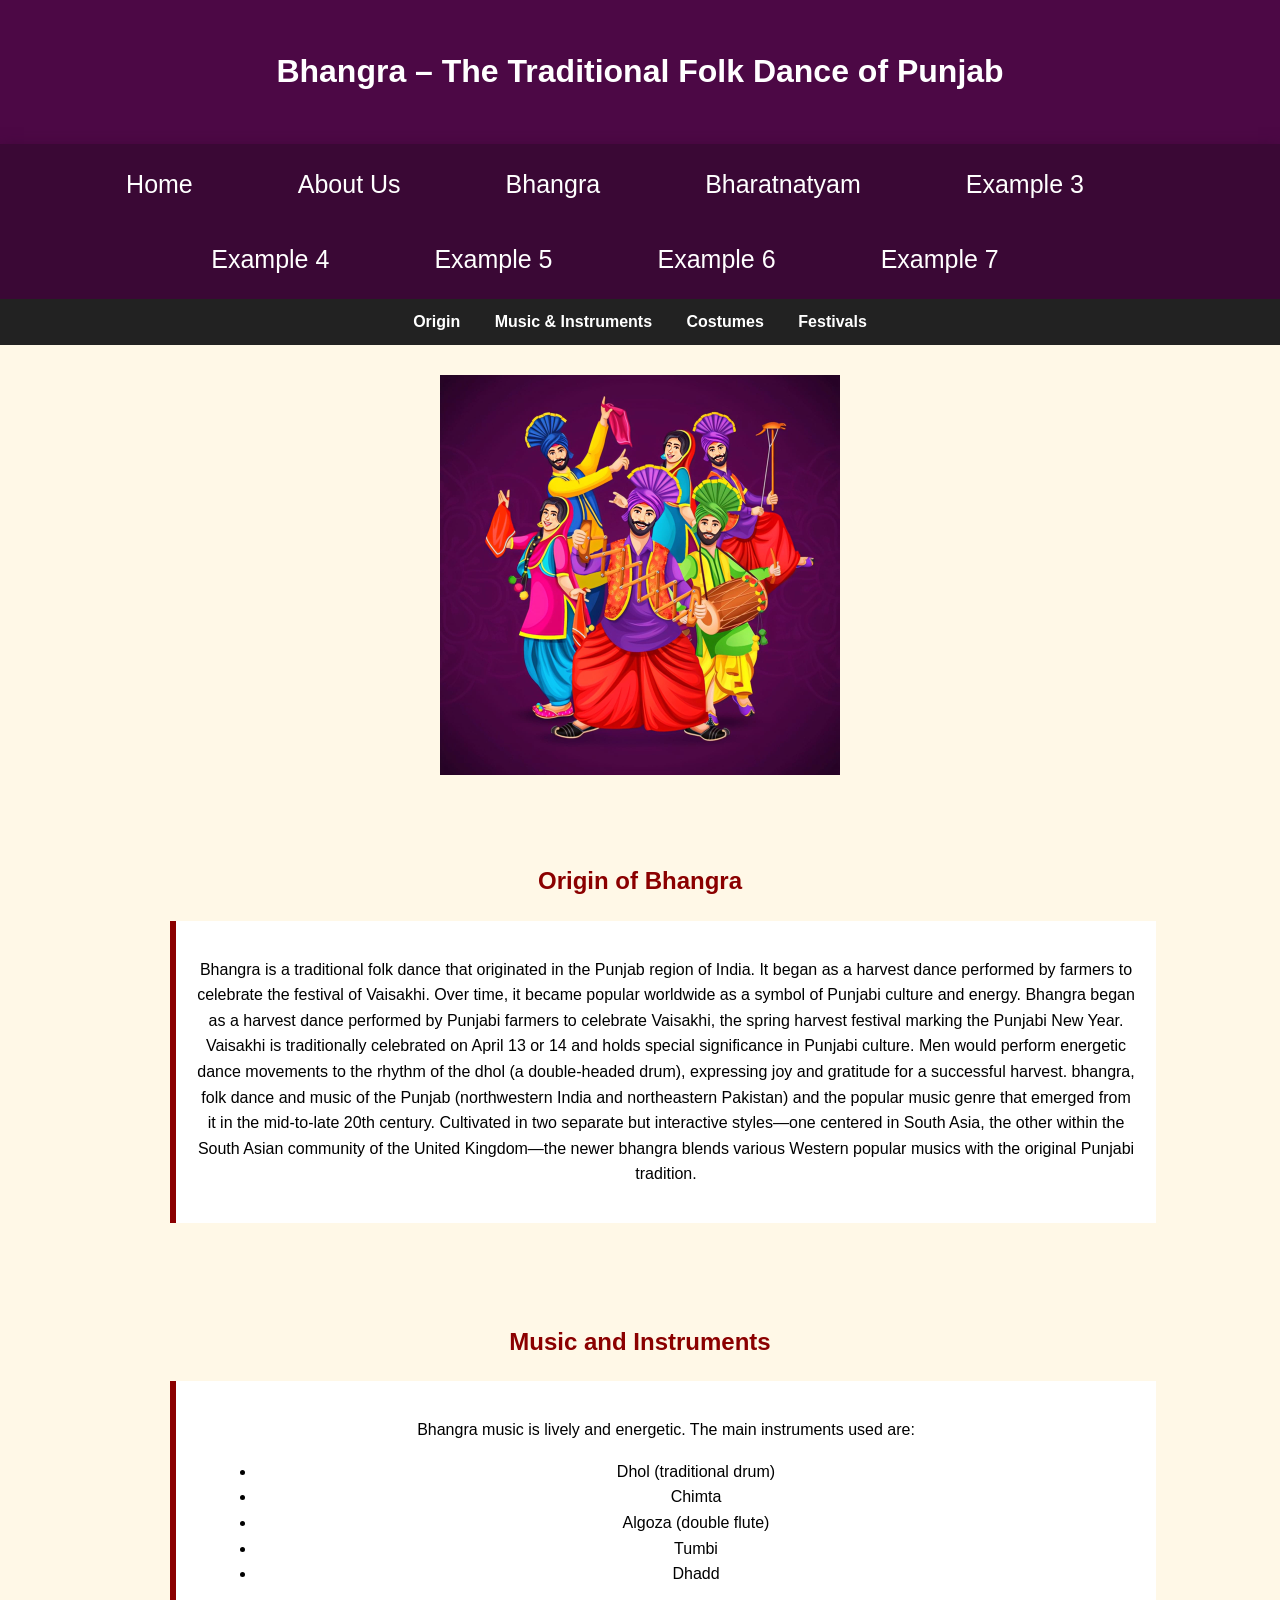
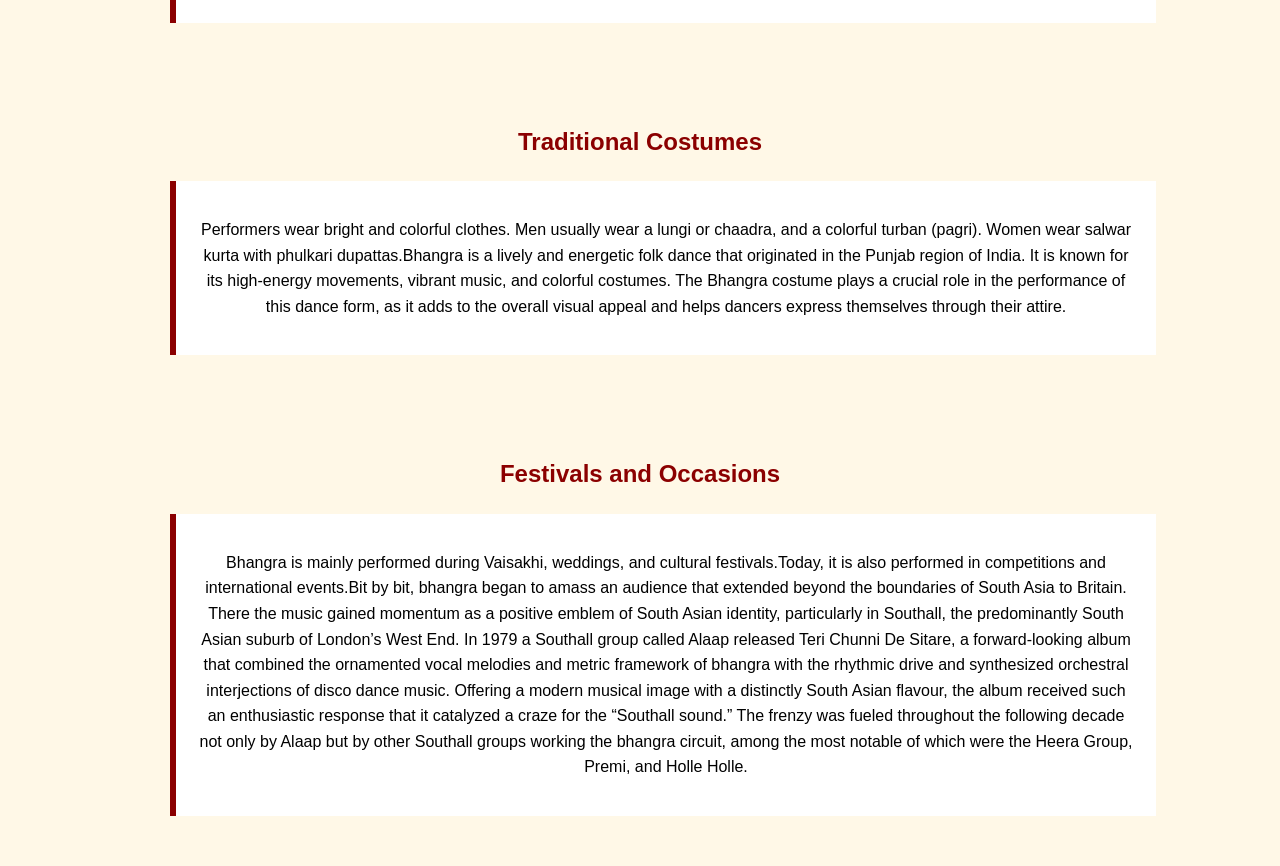
==== bhangra.html @ d1b11ea3 "Add files via upload" ====
<!DOCTYPE html>
<html lang="en">
<head>
    <meta charset="UTF-8">
    <title>Bhangra - Information Page</title>

    <style>
        body {
            margin: 0;
            font-family: Arial, sans-serif;
            line-height: 1.6;
            background-color: #fff8e7;
        }

        header {
            background-color:#4c0845;
            color: white;
            text-align: center;
            padding: 25px;
        }
        .navbar{
            display: flex;
            flex-direction: row;
            justify-content: center;
            gap:15px;        
            padding-bottom:10px;
            background-color: #3a0835;
            box-shadow: 0 5px 15px #3a0835;
            flex-wrap:wrap;
            height:auto;
            padding:10px;

}
  
        .navbarlinks{
            display:flex;
            justify-content:space-between;
            align-items: center;
            font-size :25px;
            margin-right:70px;
            padding:10px;
            border-radius: 12px;
            color:white;
            text-decoration: none;
            transition:.2s linear;
}
        .navbarlinks:hover{
            color:#fc506d;
        }
 
        nav {
            background-color: #222;
            padding: 10px;
            text-align: center;
        }

        nav a {
            color: white;
            text-decoration: none;
            margin: 15px;
            font-weight: bold;
        }

        nav a:hover {
            color: orange;
        }
        .image{
            margin: 30px;
            transition:.3s linear;
        }
        .image:hover{
            transform:scale(1.1);
        }
        section {
            padding: 30px;
        }

        h2 {
            color: #8b0000;
        }

        .container {
            max-width: 1000px;
            margin: auto;
        }

        .info-box {
            background-color: white;
            padding: 20px;
            width:100%;
            margin: 20px 0;
            border-left: 6px solid #8b0000;

        }

        ul {
            margin-left: 20px;
        }

    </style>
</head>

<body>

<header>
    <h1>Bhangra – The Traditional Folk Dance of Punjab</h1>
</header>

<div class="navbar">
        <a class="navbarlinks" id="Home" href="index.html" > Home</a>
        <a class="navbarlinks" href="index.html#Aboutus"> About Us</a>
        <a class="navbarlinks" href="bhangra.html">Bhangra</a>
        <a class="navbarlinks" href="bharatnatyam.html" >Bharatnatyam</a>
        <a class="navbarlinks">Example 3</a>
        <a class="navbarlinks">Example 4</a>
        <a class="navbarlinks">Example 5</a>
        <a class="navbarlinks">Example 6</a>
        <a class="navbarlinks">Example 7</a>

        </div>
<nav>
    <a href="#origin">Origin</a>
    <a href="#music">Music & Instruments</a>
    <a href="#costume">Costumes</a>
    <a href="#festivals">Festivals</a>
</nav>

<div class="container">

<div style="text-align: center;">
<img src="bhangra.jpeg"     
     alt="Bhangra Performance"
     width="400" height="400" class="image">



<section id="origin">
    <h2> Origin of Bhangra </h2>
    <div class="info-box">
        <p>
            Bhangra is a traditional folk dance that originated in the Punjab region of India.
            It began as a harvest dance performed by farmers to celebrate the festival of Vaisakhi.
            Over time, it became popular worldwide as a symbol of Punjabi culture and energy.
            
            Bhangra began as a harvest dance performed by Punjabi farmers to celebrate Vaisakhi, the spring harvest festival marking the Punjabi New Year. Vaisakhi is traditionally celebrated on April 13 or 14 and holds special significance in Punjabi culture.

Men would perform energetic dance movements to the rhythm of the dhol (a double-headed drum), expressing joy and gratitude for a successful harvest.
bhangra, folk dance and music of the Punjab (northwestern India and northeastern Pakistan) and the popular music genre that emerged from it in the mid-to-late 20th century. Cultivated in two separate but interactive styles—one centered in South Asia, the other within the South Asian community of the United Kingdom—the newer bhangra blends various Western popular musics with the original Punjabi tradition.
        </p>
    </div>
</section>

<section id="music">
    <h2>Music and Instruments </h2>
      <div class="info-box">
        <p>Bhangra music is lively and energetic. The main instruments used are:</p>
        <ul>
            <li>Dhol (traditional drum)</li>
            <li>Chimta</li>
            <li>Algoza (double flute)</li>
            <li>Tumbi</li>
            <li>Dhadd</li>

        </ul>
    </div>
</section>

<section id="costume">
    <h2>Traditional Costumes </h2>
    <div class="info-box">
        <p>
Performers wear bright and colorful clothes. Men usually wear a lungi or chaadra, and a colorful turban (pagri). Women wear salwar kurta with phulkari dupattas.Bhangra is a lively and energetic folk dance that originated in the Punjab region of India. It is known for its high-energy movements, vibrant music, and colorful costumes. The Bhangra costume plays a crucial role in the performance of this dance form, as it adds to the overall visual appeal and helps dancers express themselves through their attire.
           
            
        </p>
    </div>
</section>

<section id="festivals">
    <h2> Festivals and Occasions </h2>
    <div class="info-box">
        <p>
Bhangra is mainly performed during Vaisakhi, weddings, and cultural festivals.Today, it is also performed in competitions and international events.Bit by bit, bhangra began to amass an audience that extended beyond the boundaries of South Asia to Britain. There the music gained momentum as a positive emblem of South Asian identity, particularly in Southall, the predominantly South Asian suburb of London’s West End. 
In 1979 a Southall group called Alaap released Teri Chunni De Sitare, a forward-looking album that combined the ornamented vocal melodies and metric framework of bhangra with the rhythmic drive and synthesized orchestral interjections of disco dance music. Offering a modern musical image with a distinctly South Asian flavour, the album received such an enthusiastic response that it catalyzed a craze for the “Southall sound.” The frenzy was fueled throughout the following decade not only by Alaap but by other Southall groups working the bhangra circuit, among the most notable of which were the Heera Group, Premi, and Holle Holle.
        </p>
    </div>
</section>

</div>



</body>
</html>
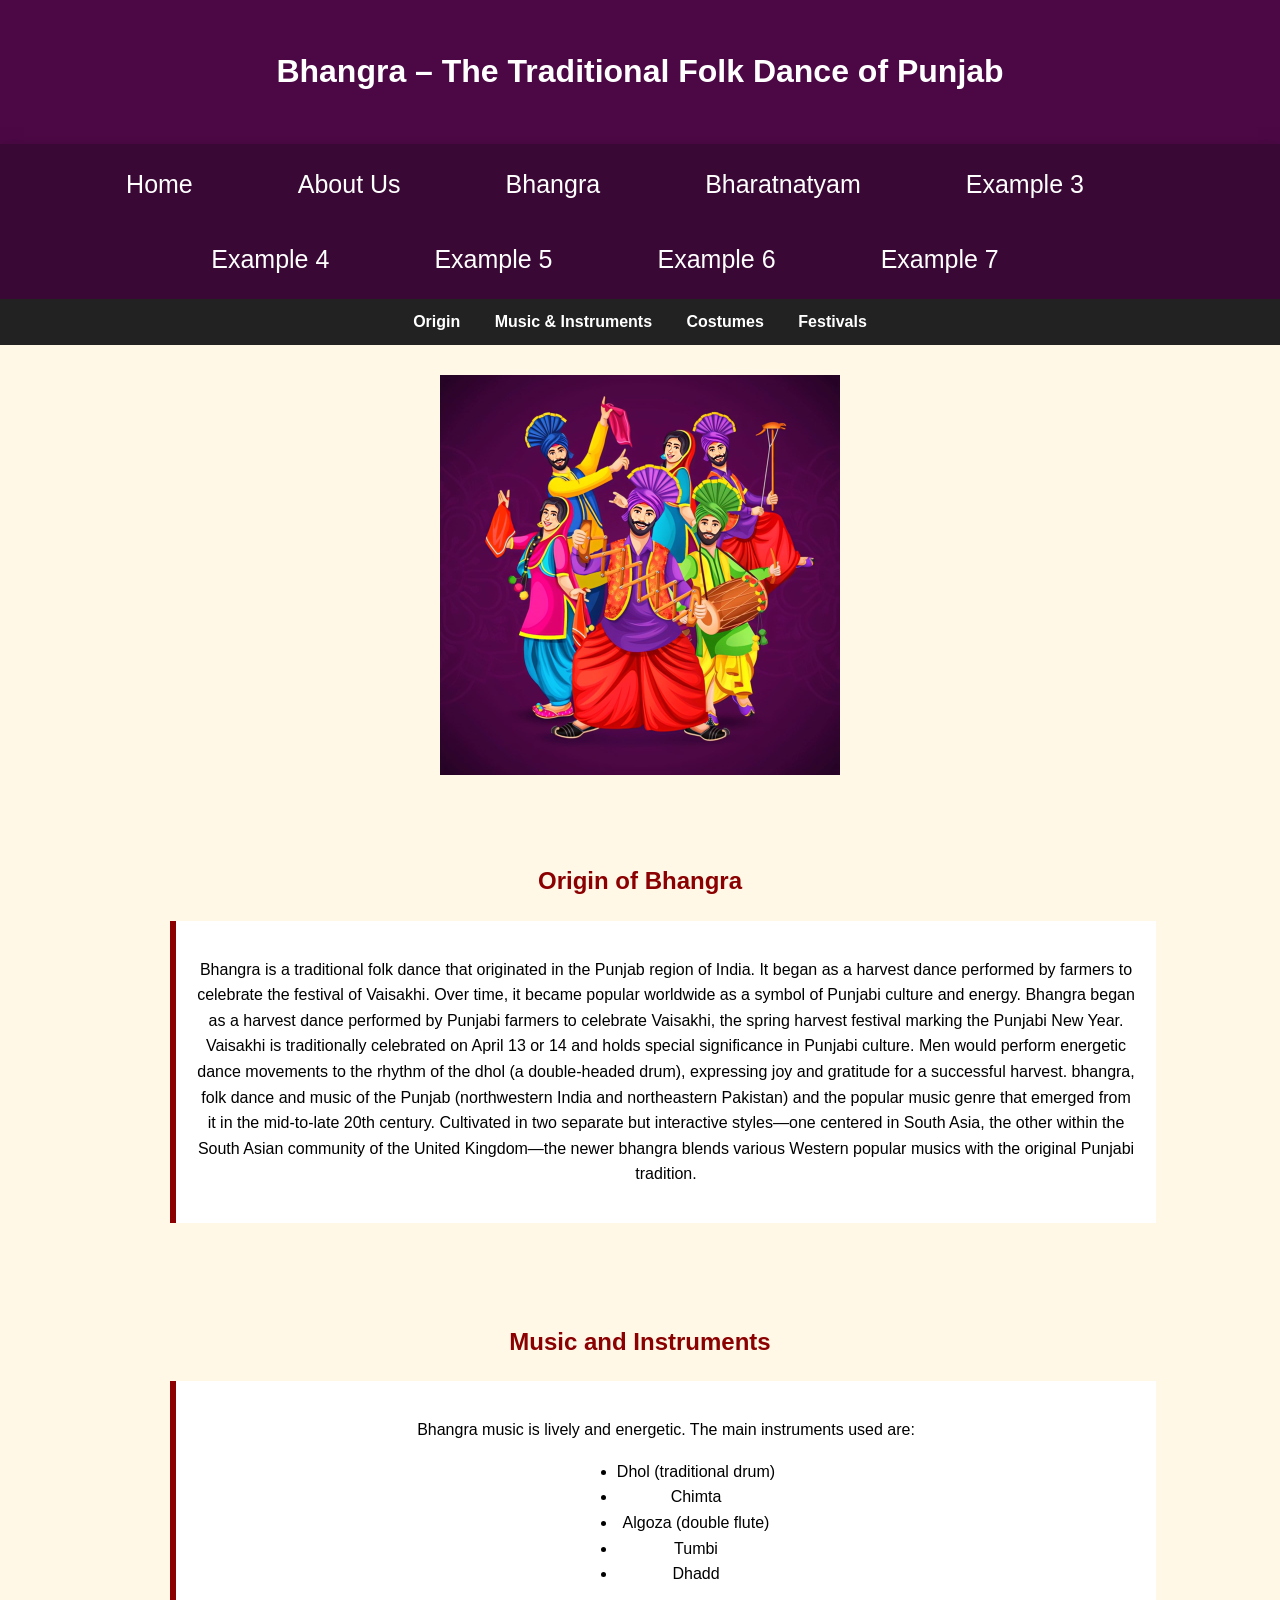
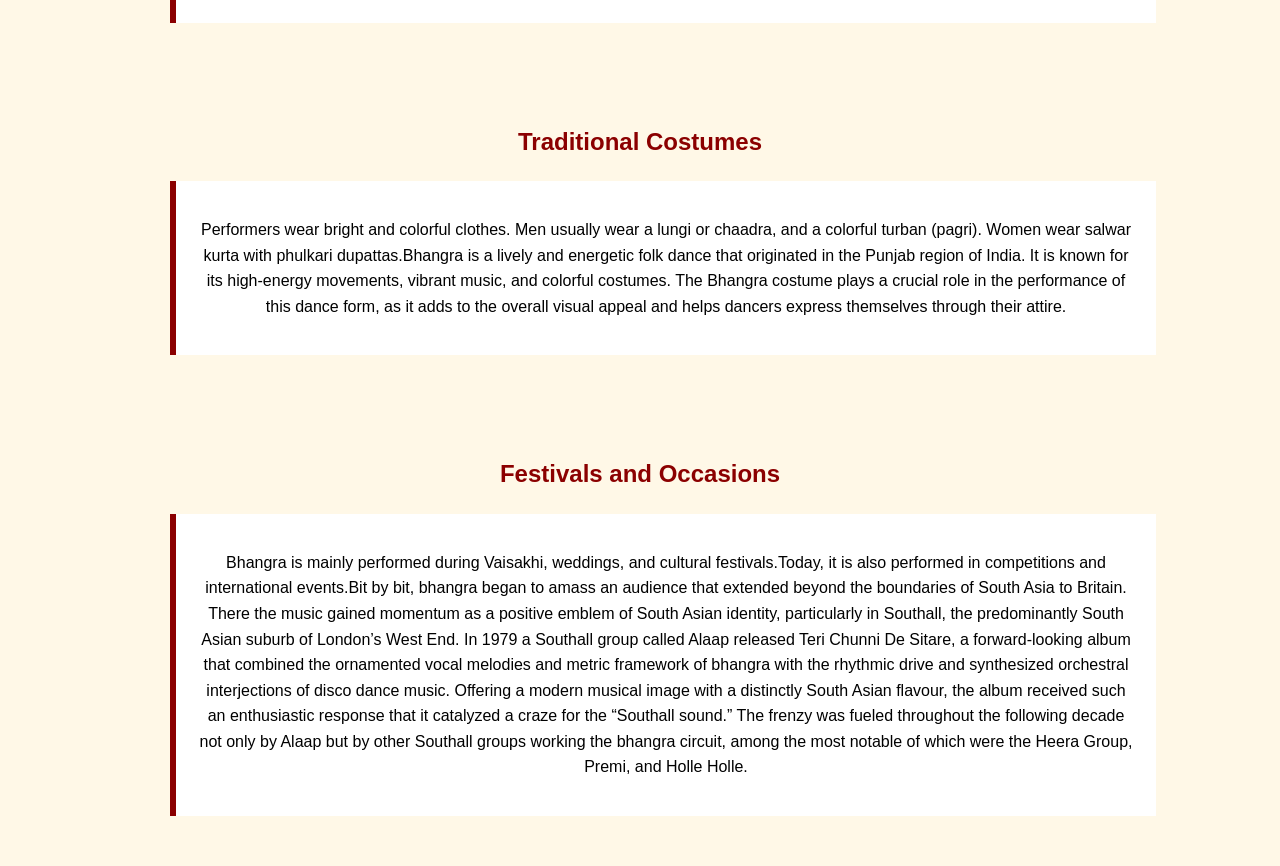
==== commit 31a47991: "Add files via upload" ====
--- a/bhangra.html
+++ b/bhangra.html
@@ -94,9 +94,11 @@
         }
 
         ul {
+            display:inline-block;
+            margin-top:0px;
             margin-left: 20px;
         }
-
+       
     </style>
 </head>
 
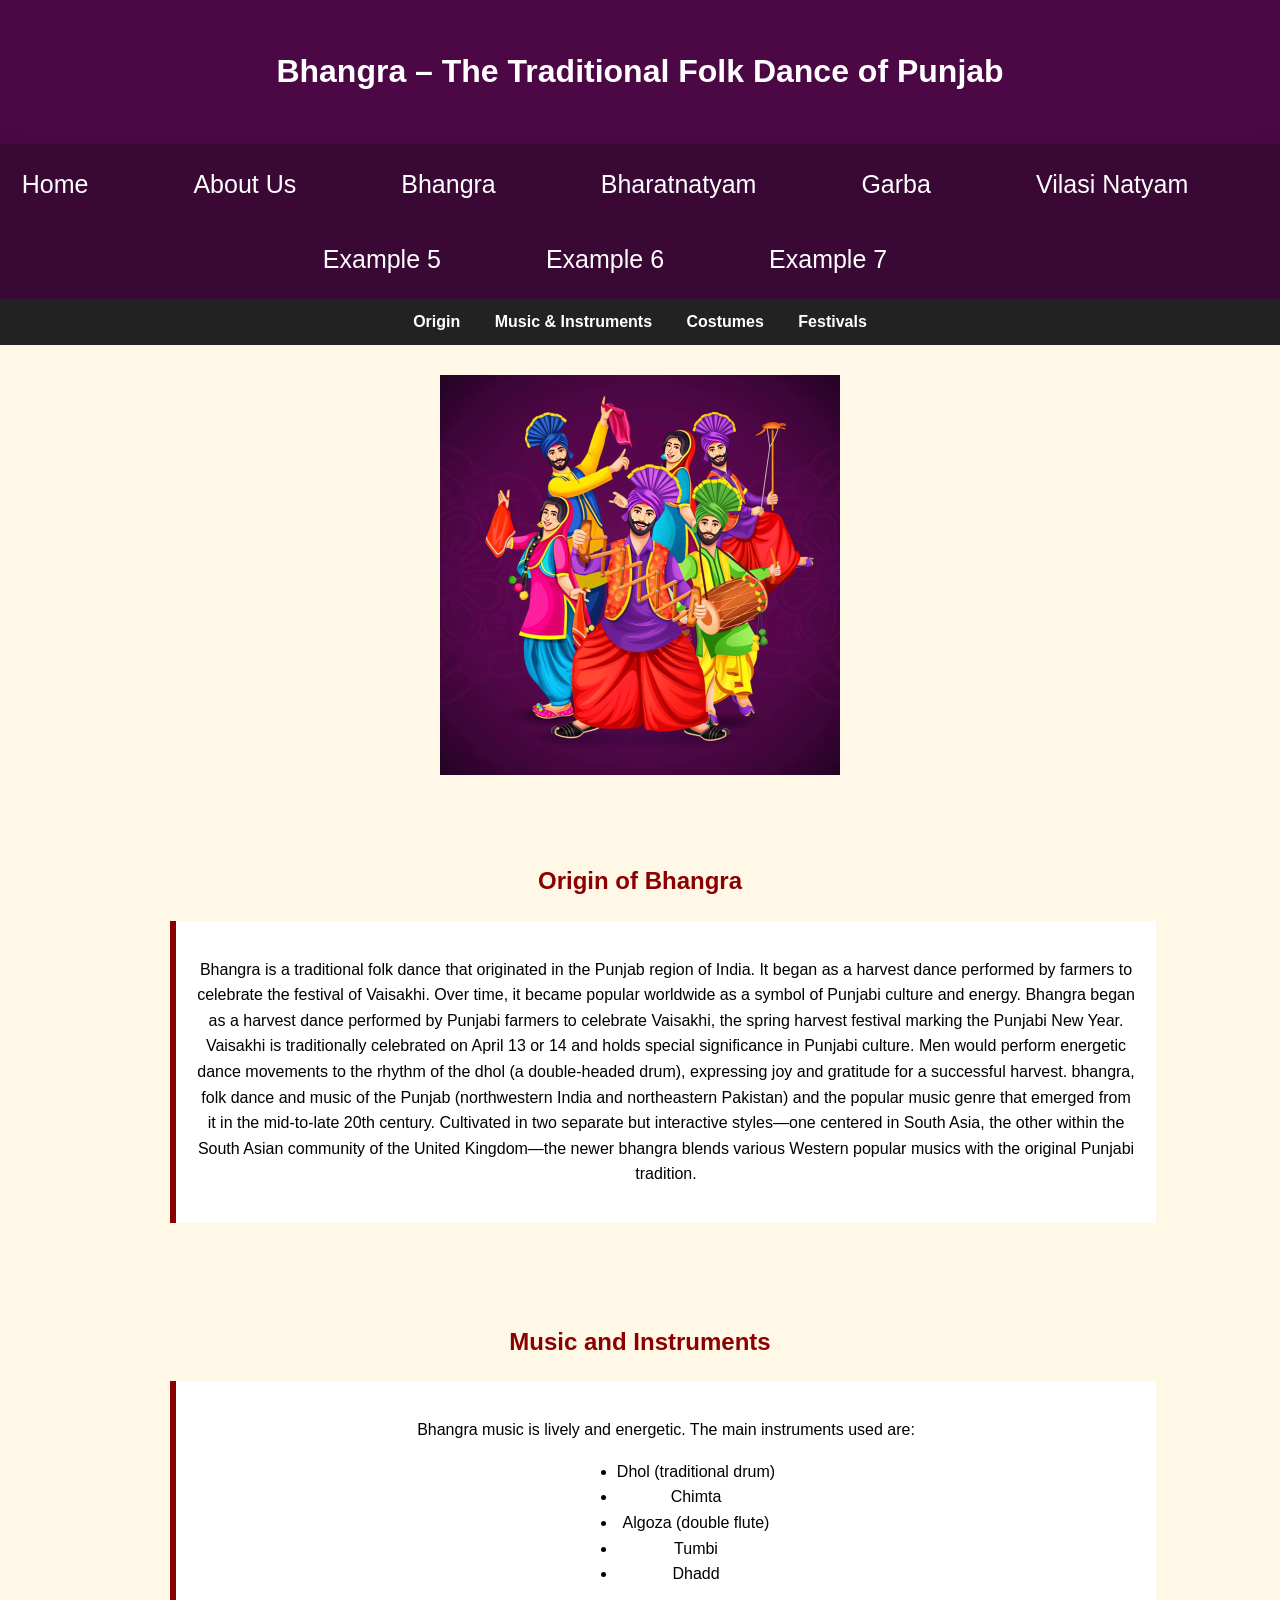
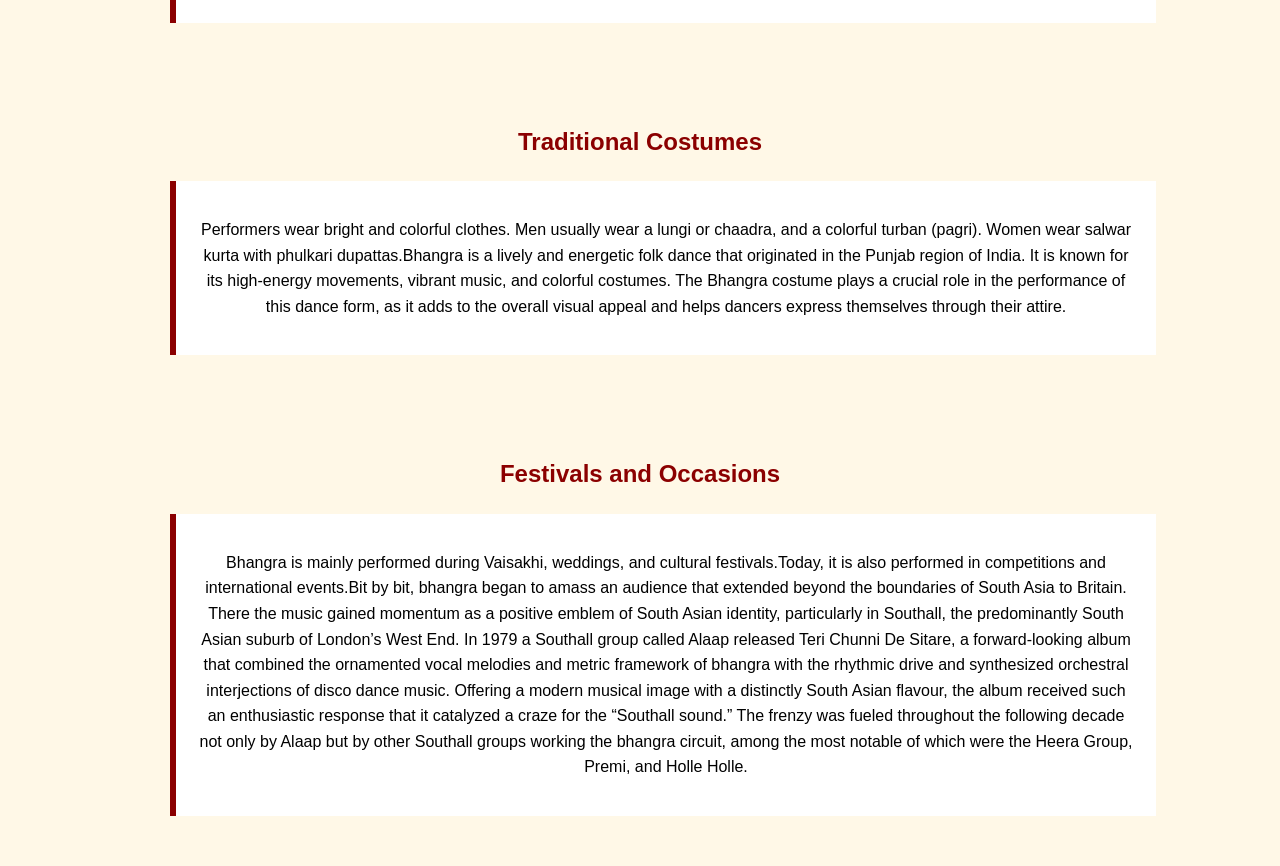
==== commit 1f749f64: "Add files via upload" ====
--- a/bhangra.html
+++ b/bhangra.html
@@ -112,14 +112,13 @@
         <a class="navbarlinks" id="Home" href="index.html" > Home</a>
         <a class="navbarlinks" href="index.html#Aboutus"> About Us</a>
         <a class="navbarlinks" href="bhangra.html">Bhangra</a>
-        <a class="navbarlinks" href="bharatnatyam.html" >Bharatnatyam</a>
-        <a class="navbarlinks">Example 3</a>
-        <a class="navbarlinks">Example 4</a>
+        <a class="navbarlinks" href="bharatnatyam.html">Bharatnatyam</a>
+        <a class="navbarlinks" href="garba.html">Garba</a>
+        <a class="navbarlinks" href="vilasinatyam.html">Vilasi Natyam</a>
         <a class="navbarlinks">Example 5</a>
         <a class="navbarlinks">Example 6</a>
         <a class="navbarlinks">Example 7</a>
-
-        </div>
+</div>
 <nav>
     <a href="#origin">Origin</a>
     <a href="#music">Music & Instruments</a>
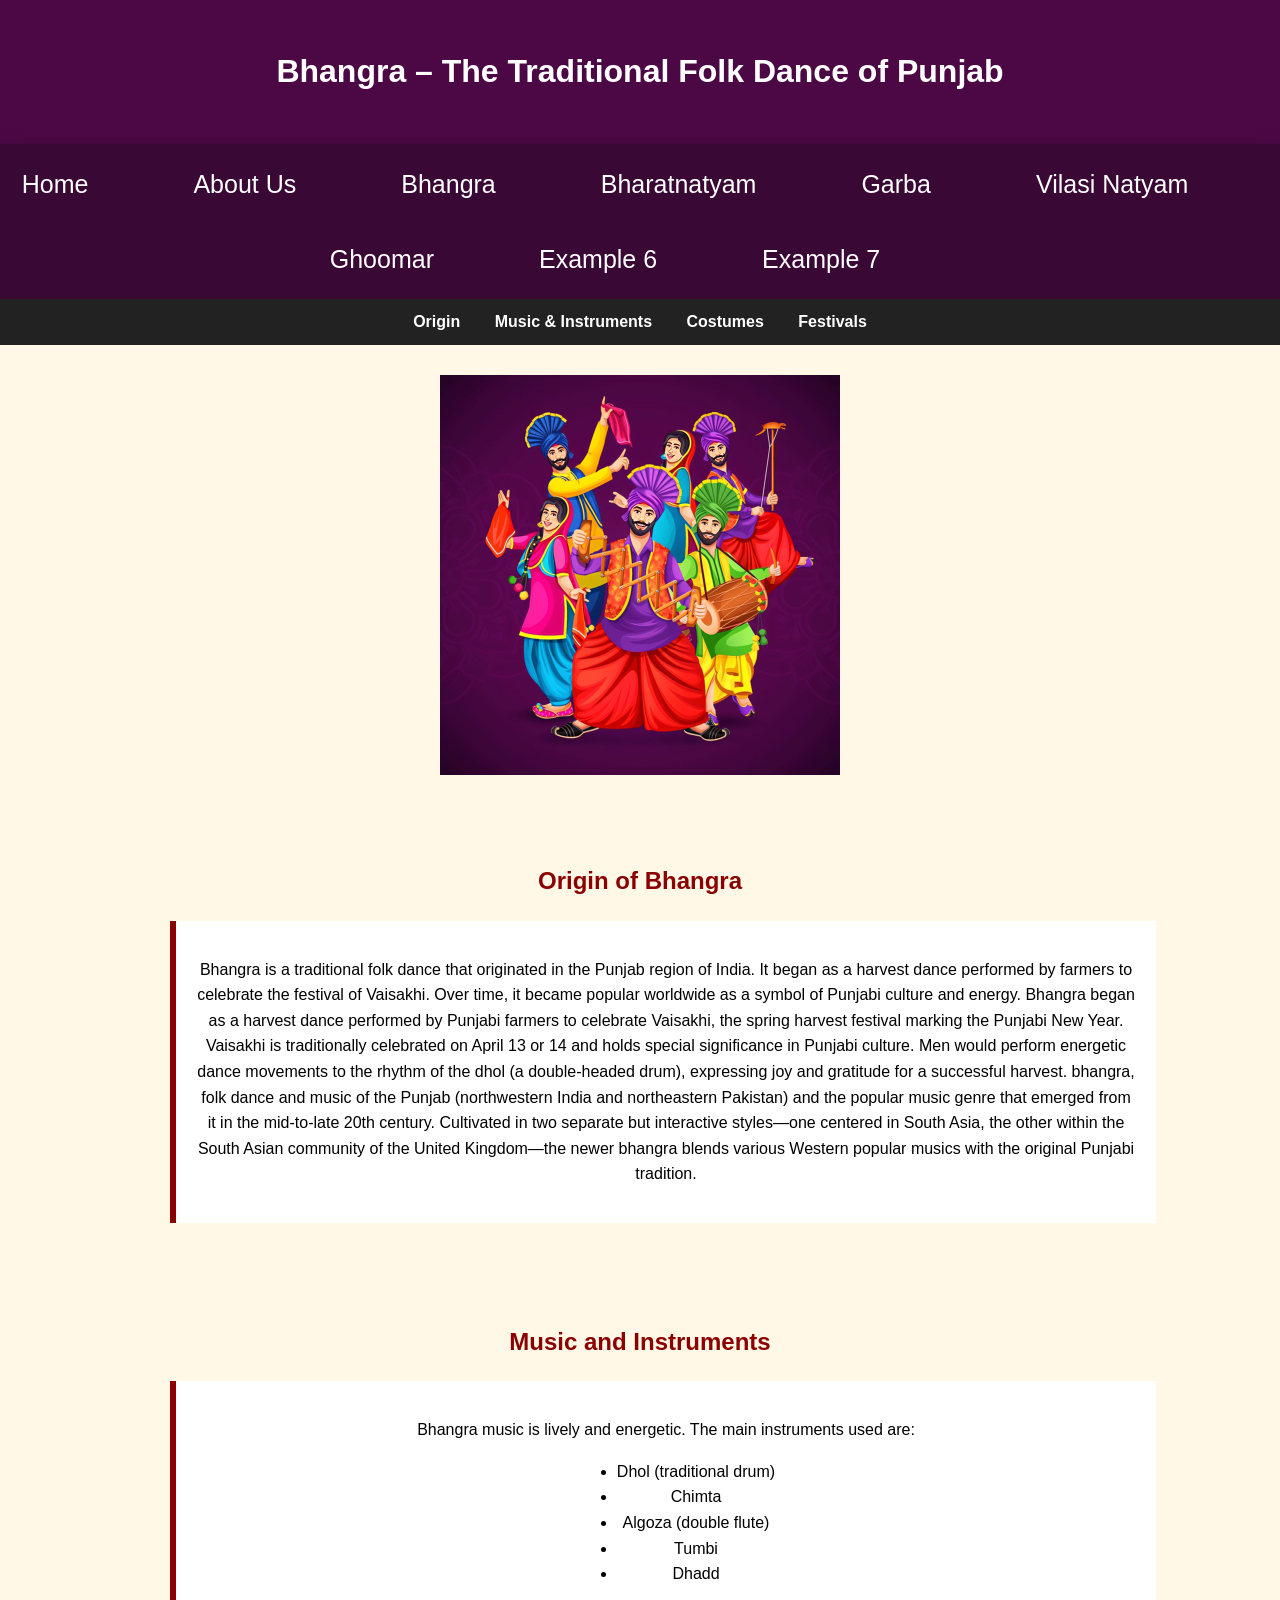
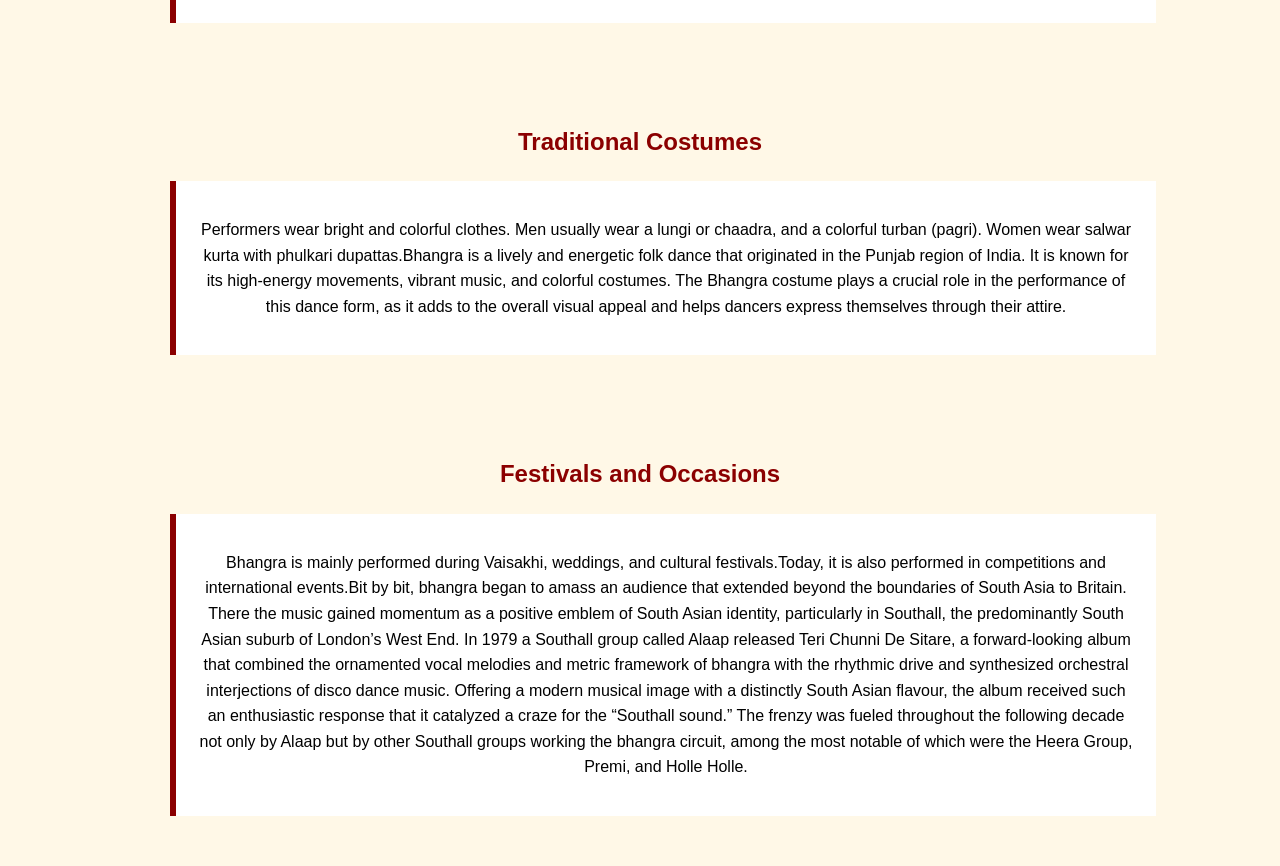
==== commit 8d77297a: "Add files via upload" ====
--- a/bhangra.html
+++ b/bhangra.html
@@ -115,7 +115,7 @@
         <a class="navbarlinks" href="bharatnatyam.html">Bharatnatyam</a>
         <a class="navbarlinks" href="garba.html">Garba</a>
         <a class="navbarlinks" href="vilasinatyam.html">Vilasi Natyam</a>
-        <a class="navbarlinks">Example 5</a>
+        <a class="navbarlinks" href="ghoomar.html">Ghoomar</a>
         <a class="navbarlinks">Example 6</a>
         <a class="navbarlinks">Example 7</a>
 </div>
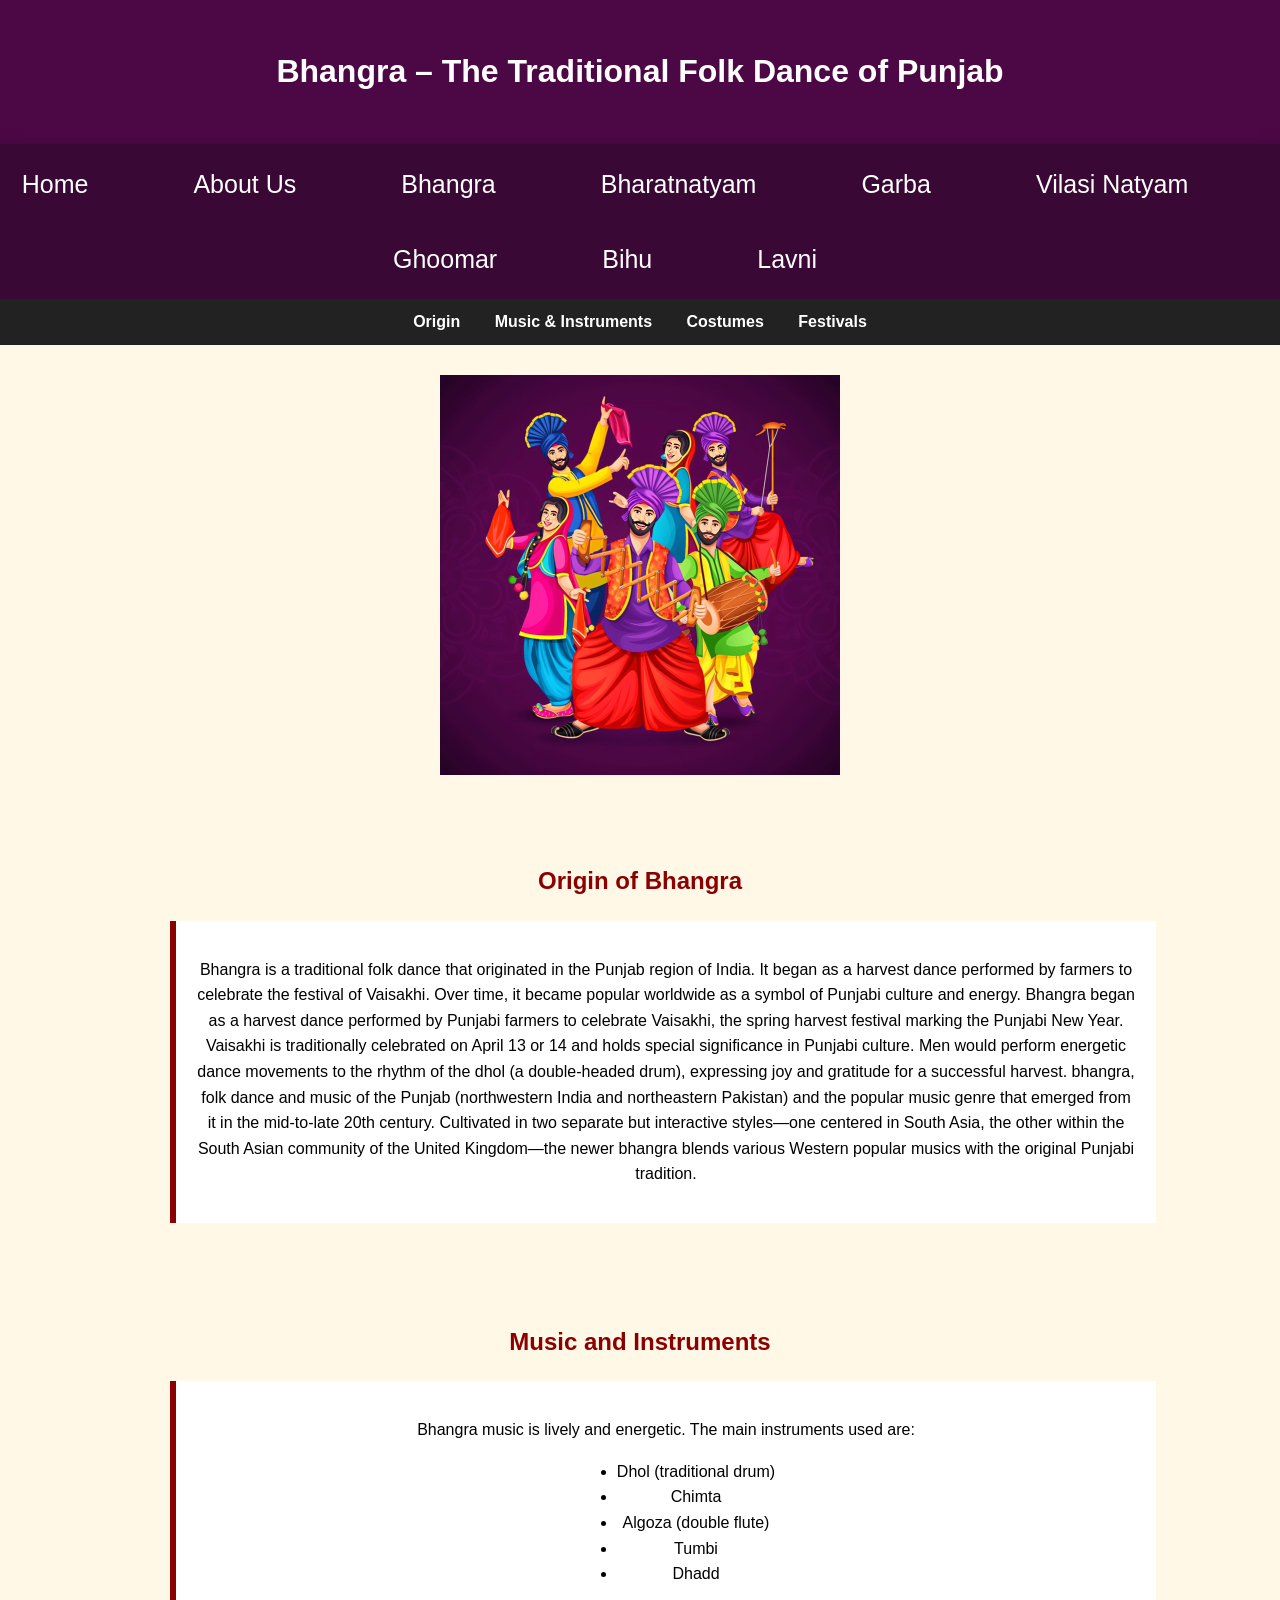
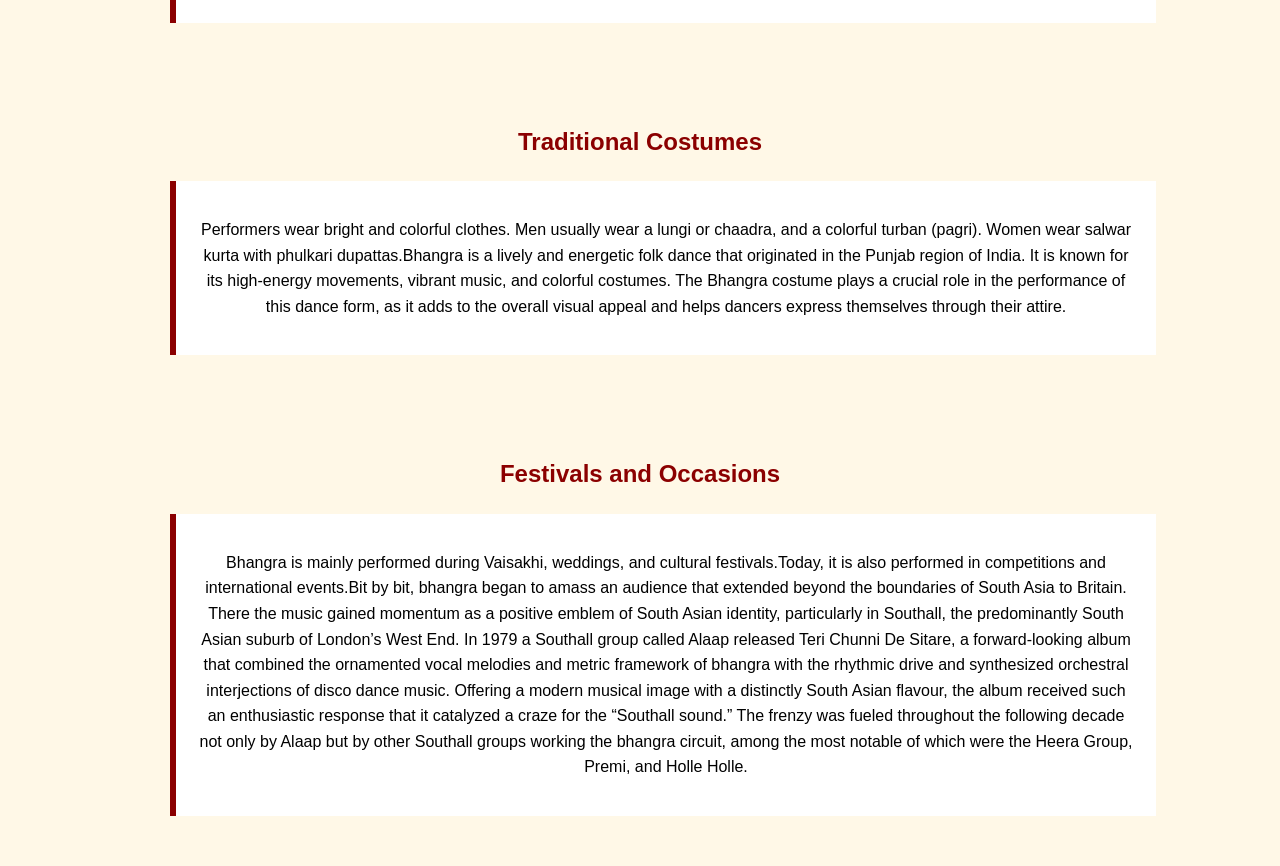
==== commit 21668f65: "Add files via upload" ====
--- a/bhangra.html
+++ b/bhangra.html
@@ -1,195 +1,196 @@
-<!DOCTYPE html>
-<html lang="en">
-<head>
-    <meta charset="UTF-8">
-    <title>Bhangra - Information Page</title>
-
-    <style>
-        body {
-            margin: 0;
-            font-family: Arial, sans-serif;
-            line-height: 1.6;
-            background-color: #fff8e7;
-        }
-
-        header {
-            background-color:#4c0845;
-            color: white;
-            text-align: center;
-            padding: 25px;
-        }
-        .navbar{
-            display: flex;
-            flex-direction: row;
-            justify-content: center;
-            gap:15px;        
-            padding-bottom:10px;
-            background-color: #3a0835;
-            box-shadow: 0 5px 15px #3a0835;
-            flex-wrap:wrap;
-            height:auto;
-            padding:10px;
-
-}
-  
-        .navbarlinks{
-            display:flex;
-            justify-content:space-between;
-            align-items: center;
-            font-size :25px;
-            margin-right:70px;
-            padding:10px;
-            border-radius: 12px;
-            color:white;
-            text-decoration: none;
-            transition:.2s linear;
-}
-        .navbarlinks:hover{
-            color:#fc506d;
-        }
- 
-        nav {
-            background-color: #222;
-            padding: 10px;
-            text-align: center;
-        }
-
-        nav a {
-            color: white;
-            text-decoration: none;
-            margin: 15px;
-            font-weight: bold;
-        }
-
-        nav a:hover {
-            color: orange;
-        }
-        .image{
-            margin: 30px;
-            transition:.3s linear;
-        }
-        .image:hover{
-            transform:scale(1.1);
-        }
-        section {
-            padding: 30px;
-        }
-
-        h2 {
-            color: #8b0000;
-        }
-
-        .container {
-            max-width: 1000px;
-            margin: auto;
-        }
-
-        .info-box {
-            background-color: white;
-            padding: 20px;
-            width:100%;
-            margin: 20px 0;
-            border-left: 6px solid #8b0000;
-
-        }
-
-        ul {
-            display:inline-block;
-            margin-top:0px;
-            margin-left: 20px;
-        }
-       
-    </style>
-</head>
-
-<body>
-
-<header>
-    <h1>Bhangra – The Traditional Folk Dance of Punjab</h1>
-</header>
-
-<div class="navbar">
-        <a class="navbarlinks" id="Home" href="index.html" > Home</a>
-        <a class="navbarlinks" href="index.html#Aboutus"> About Us</a>
-        <a class="navbarlinks" href="bhangra.html">Bhangra</a>
-        <a class="navbarlinks" href="bharatnatyam.html">Bharatnatyam</a>
-        <a class="navbarlinks" href="garba.html">Garba</a>
-        <a class="navbarlinks" href="vilasinatyam.html">Vilasi Natyam</a>
-        <a class="navbarlinks" href="ghoomar.html">Ghoomar</a>
-        <a class="navbarlinks">Example 6</a>
-        <a class="navbarlinks">Example 7</a>
-</div>
-<nav>
-    <a href="#origin">Origin</a>
-    <a href="#music">Music & Instruments</a>
-    <a href="#costume">Costumes</a>
-    <a href="#festivals">Festivals</a>
-</nav>
-
-<div class="container">
-
-<div style="text-align: center;">
-<img src="bhangra.jpeg"     
-     alt="Bhangra Performance"
-     width="400" height="400" class="image">
-
-
-
-<section id="origin">
-    <h2> Origin of Bhangra </h2>
-    <div class="info-box">
-        <p>
-            Bhangra is a traditional folk dance that originated in the Punjab region of India.
-            It began as a harvest dance performed by farmers to celebrate the festival of Vaisakhi.
-            Over time, it became popular worldwide as a symbol of Punjabi culture and energy.
-            
-            Bhangra began as a harvest dance performed by Punjabi farmers to celebrate Vaisakhi, the spring harvest festival marking the Punjabi New Year. Vaisakhi is traditionally celebrated on April 13 or 14 and holds special significance in Punjabi culture.
-
-Men would perform energetic dance movements to the rhythm of the dhol (a double-headed drum), expressing joy and gratitude for a successful harvest.
-bhangra, folk dance and music of the Punjab (northwestern India and northeastern Pakistan) and the popular music genre that emerged from it in the mid-to-late 20th century. Cultivated in two separate but interactive styles—one centered in South Asia, the other within the South Asian community of the United Kingdom—the newer bhangra blends various Western popular musics with the original Punjabi tradition.
-        </p>
-    </div>
-</section>
-
-<section id="music">
-    <h2>Music and Instruments </h2>
-      <div class="info-box">
-        <p>Bhangra music is lively and energetic. The main instruments used are:</p>
-        <ul>
-            <li>Dhol (traditional drum)</li>
-            <li>Chimta</li>
-            <li>Algoza (double flute)</li>
-            <li>Tumbi</li>
-            <li>Dhadd</li>
-
-        </ul>
-    </div>
-</section>
-
-<section id="costume">
-    <h2>Traditional Costumes </h2>
-    <div class="info-box">
-        <p>
-Performers wear bright and colorful clothes. Men usually wear a lungi or chaadra, and a colorful turban (pagri). Women wear salwar kurta with phulkari dupattas.Bhangra is a lively and energetic folk dance that originated in the Punjab region of India. It is known for its high-energy movements, vibrant music, and colorful costumes. The Bhangra costume plays a crucial role in the performance of this dance form, as it adds to the overall visual appeal and helps dancers express themselves through their attire.
-           
-            
-        </p>
-    </div>
-</section>
-
-<section id="festivals">
-    <h2> Festivals and Occasions </h2>
-    <div class="info-box">
-        <p>
-Bhangra is mainly performed during Vaisakhi, weddings, and cultural festivals.Today, it is also performed in competitions and international events.Bit by bit, bhangra began to amass an audience that extended beyond the boundaries of South Asia to Britain. There the music gained momentum as a positive emblem of South Asian identity, particularly in Southall, the predominantly South Asian suburb of London’s West End. 
-In 1979 a Southall group called Alaap released Teri Chunni De Sitare, a forward-looking album that combined the ornamented vocal melodies and metric framework of bhangra with the rhythmic drive and synthesized orchestral interjections of disco dance music. Offering a modern musical image with a distinctly South Asian flavour, the album received such an enthusiastic response that it catalyzed a craze for the “Southall sound.” The frenzy was fueled throughout the following decade not only by Alaap but by other Southall groups working the bhangra circuit, among the most notable of which were the Heera Group, Premi, and Holle Holle.
-        </p>
-    </div>
-</section>
-
-</div>
-
-
-
-</body>
-</html>+<!DOCTYPE html>
+<html lang="en">
+<head>
+    <meta charset="UTF-8">
+    <title>Bhangra - Information Page</title>
+
+    <style>
+        body {
+            margin: 0;
+            font-family: Arial, sans-serif;
+            line-height: 1.6;
+            background-color: #fff8e7;
+        }
+
+        header {
+            background-color:#4c0845;
+            color: white;
+            text-align: center;
+            padding: 25px;
+        }
+        .navbar{
+            display: flex;
+            flex-direction: row;
+            justify-content: center;
+            gap:15px;        
+            padding-bottom:10px;
+            background-color: #3a0835;
+            box-shadow: 0 5px 15px #3a0835;
+            flex-wrap:wrap;
+            height:auto;
+            padding:10px;
+
+}
+  
+        .navbarlinks{
+            display:flex;
+            justify-content:space-between;
+            align-items: center;
+            font-size :25px;
+            margin-right:70px;
+            padding:10px;
+            border-radius: 12px;
+            color:white;
+            text-decoration: none;
+            transition:.2s linear;
+}
+        .navbarlinks:hover{
+            color:#fc506d;
+        }
+ 
+        nav {
+            background-color: #222;
+            padding: 10px;
+            text-align: center;
+        }
+
+        nav a {
+            color: white;
+            text-decoration: none;
+            margin: 15px;
+            font-weight: bold;
+        }
+
+        nav a:hover {
+            color: orange;
+        }
+        .image{
+            margin: 30px;
+            transition:.3s linear;
+        }
+        .image:hover{
+            transform:scale(1.1);
+        }
+        section {
+            padding: 30px;
+        }
+
+        h2 {
+            color: #8b0000;
+        }
+
+        .container {
+            max-width: 1000px;
+            margin: auto;
+        }
+
+        .info-box {
+            background-color: white;
+            padding: 20px;
+            width:100%;
+            margin: 20px 0;
+            border-left: 6px solid #8b0000;
+
+        }
+
+        ul {
+            display:inline-block;
+            margin-top:0px;
+            margin-left: 20px;
+        }
+       
+    </style>
+</head>
+
+<body>
+
+<header>
+    <h1>Bhangra – The Traditional Folk Dance of Punjab</h1>
+</header>
+
+      
+<div class="navbar">
+        <a class="navbarlinks" id="Home" href="index.html" > Home</a>
+        <a class="navbarlinks" href="index.html#Aboutus"> About Us</a>
+        <a class="navbarlinks" href="bhangra.html">Bhangra</a>
+        <a class="navbarlinks" href="bharatnatyam.html">Bharatnatyam</a>
+        <a class="navbarlinks" href="garba.html">Garba</a>
+        <a class="navbarlinks" href="vilasinatyam.html">Vilasi Natyam</a>
+        <a class="navbarlinks" href="ghoomar.html">Ghoomar</a>
+        <a class="navbarlinks" href="bihu.html">Bihu</a>
+        <a class="navbarlinks" href="lavni.html">Lavni</a>
+</div>
+<nav>
+    <a href="#origin">Origin</a>
+    <a href="#music">Music & Instruments</a>
+    <a href="#costume">Costumes</a>
+    <a href="#festivals">Festivals</a>
+</nav>
+
+<div class="container">
+
+<div style="text-align: center;">
+<img src="bhangra.jpeg"     
+     alt="Bhangra Performance"
+     width="400" height="400" class="image">
+
+
+
+<section id="origin">
+    <h2> Origin of Bhangra </h2>
+    <div class="info-box">
+        <p>
+            Bhangra is a traditional folk dance that originated in the Punjab region of India.
+            It began as a harvest dance performed by farmers to celebrate the festival of Vaisakhi.
+            Over time, it became popular worldwide as a symbol of Punjabi culture and energy.
+            
+            Bhangra began as a harvest dance performed by Punjabi farmers to celebrate Vaisakhi, the spring harvest festival marking the Punjabi New Year. Vaisakhi is traditionally celebrated on April 13 or 14 and holds special significance in Punjabi culture.
+
+Men would perform energetic dance movements to the rhythm of the dhol (a double-headed drum), expressing joy and gratitude for a successful harvest.
+bhangra, folk dance and music of the Punjab (northwestern India and northeastern Pakistan) and the popular music genre that emerged from it in the mid-to-late 20th century. Cultivated in two separate but interactive styles—one centered in South Asia, the other within the South Asian community of the United Kingdom—the newer bhangra blends various Western popular musics with the original Punjabi tradition.
+        </p>
+    </div>
+</section>
+
+<section id="music">
+    <h2>Music and Instruments </h2>
+      <div class="info-box">
+        <p>Bhangra music is lively and energetic. The main instruments used are:</p>
+        <ul>
+            <li>Dhol (traditional drum)</li>
+            <li>Chimta</li>
+            <li>Algoza (double flute)</li>
+            <li>Tumbi</li>
+            <li>Dhadd</li>
+
+        </ul>
+    </div>
+</section>
+
+<section id="costume">
+    <h2>Traditional Costumes </h2>
+    <div class="info-box">
+        <p>
+Performers wear bright and colorful clothes. Men usually wear a lungi or chaadra, and a colorful turban (pagri). Women wear salwar kurta with phulkari dupattas.Bhangra is a lively and energetic folk dance that originated in the Punjab region of India. It is known for its high-energy movements, vibrant music, and colorful costumes. The Bhangra costume plays a crucial role in the performance of this dance form, as it adds to the overall visual appeal and helps dancers express themselves through their attire.
+           
+            
+        </p>
+    </div>
+</section>
+
+<section id="festivals">
+    <h2> Festivals and Occasions </h2>
+    <div class="info-box">
+        <p>
+Bhangra is mainly performed during Vaisakhi, weddings, and cultural festivals.Today, it is also performed in competitions and international events.Bit by bit, bhangra began to amass an audience that extended beyond the boundaries of South Asia to Britain. There the music gained momentum as a positive emblem of South Asian identity, particularly in Southall, the predominantly South Asian suburb of London’s West End. 
+In 1979 a Southall group called Alaap released Teri Chunni De Sitare, a forward-looking album that combined the ornamented vocal melodies and metric framework of bhangra with the rhythmic drive and synthesized orchestral interjections of disco dance music. Offering a modern musical image with a distinctly South Asian flavour, the album received such an enthusiastic response that it catalyzed a craze for the “Southall sound.” The frenzy was fueled throughout the following decade not only by Alaap but by other Southall groups working the bhangra circuit, among the most notable of which were the Heera Group, Premi, and Holle Holle.
+        </p>
+    </div>
+</section>
+
+</div>
+
+
+
+</body>
+</html>
